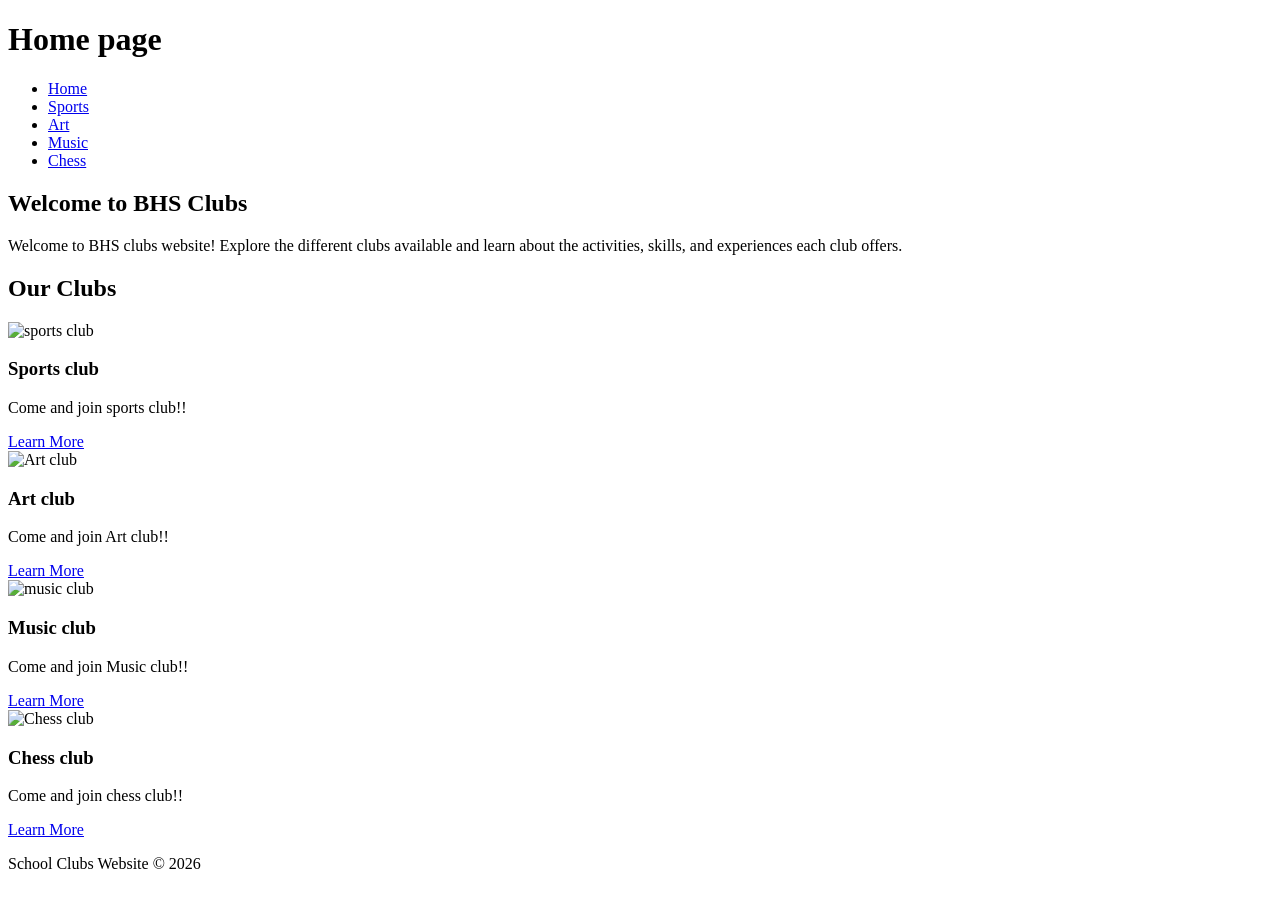
==== index.html @ 5710b96c "html files" ====
<!DOCTYPE html>
<html>

<head>
    <title>School Clubs - Home</title>

    <!-- Connects the HTML page to the CSS file -->
    <link rel="stylesheet" href="css/style.css">
</head>
<body>

<header>
    <h1>Home page</h1>
    <nav>
        <ul>
            <li><a href="index.html">Home</a></li>
            <li><a href="sports.html">Sports</a></li>
            <li><a href="art.html">Art</a></li>
            <li><a href="music.html">Music</a></li>
            <li><a href="chess.html">Chess</a></li>
        </ul>
    </nav>
</header>
<section>

    <h2>Welcome to BHS Clubs</h2>

    <p>
        Welcome to BHS clubs website! Explore the different
        clubs available and learn about the activities, skills,
        and experiences each club offers.
    </p>

</section>
<section>
    <h2> Our Clubs</h2>
    <div class="club-container">
        <div class="club-card">
            <img src ="images/sport.jpeg" alt="sports club">
            <h3>Sports club</h3>
            <p> Come and join sports club!!</p>
            <a class="button" href="sports.html">Learn More</a>
        </div>
        <div class="club-card">
            <img src="image/art.jpeg" alt="Art club">
            <h3>Art club</h3>
            <p> Come and join Art club!!</p>
            <a class="button" href="art.html">Learn More</a>
        </div>
        <div class="club-card">
            <img src="image/music.jpeg" alt="music club">
            <h3>Music club</h3>
            <p> Come and join Music club!!</p>
            <a class="button" href="music.html">Learn More</a>
        </div>
        <div class="club-card">
            <img src="image/chess.jpeg" alt="Chess club">
            <h3>Chess club</h3>
            <p> Come and join chess club!!</p>
            <a class="button" href="chess.html">Learn More</a>
        </div>
    </div>
</section>
<footer>
    <p>School Clubs Website &copy; 2026</p>
</footer>

</body>
</html>
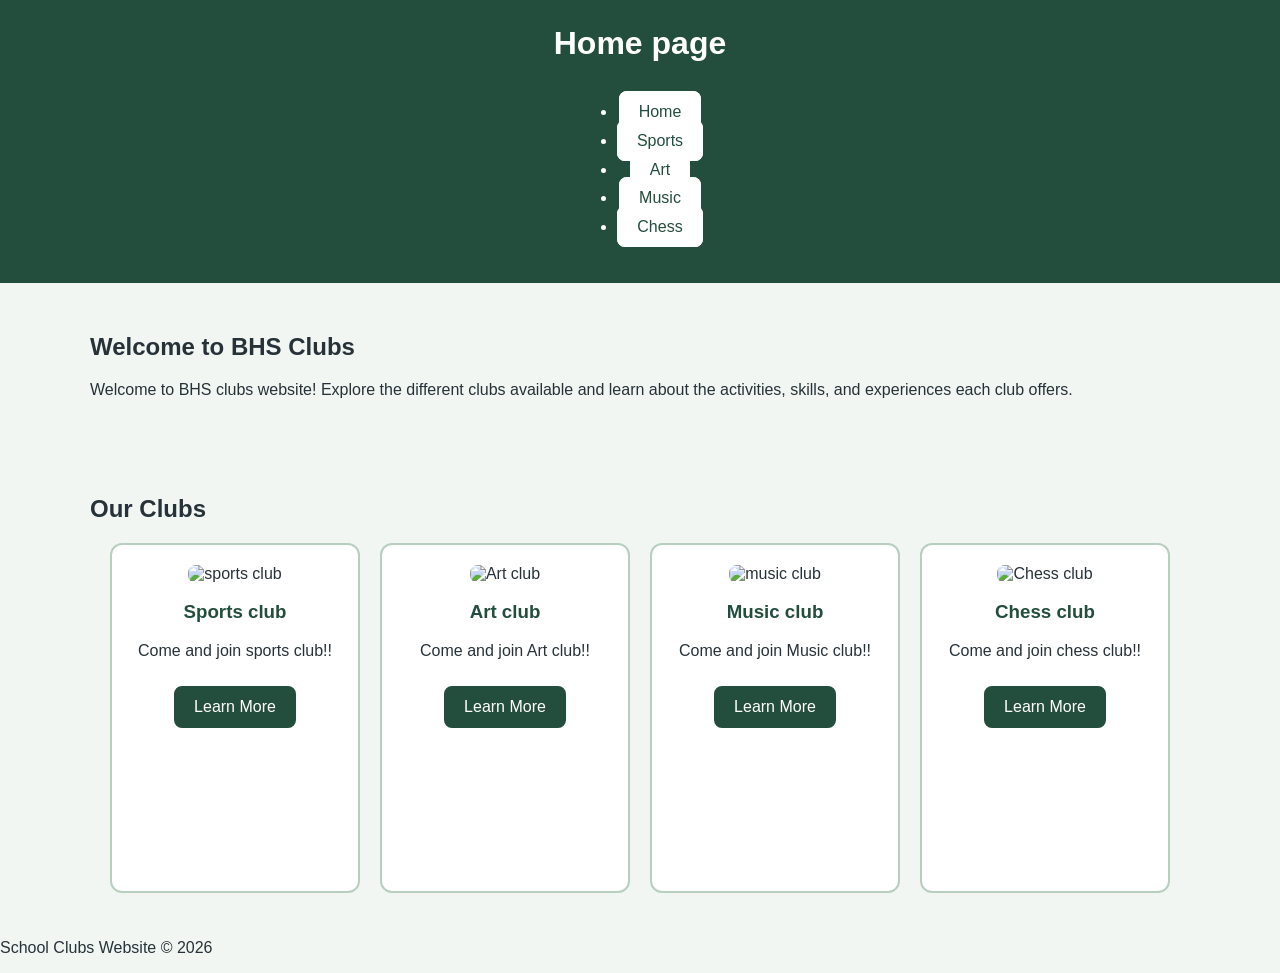
==== commit f89eb708: "html files" ====
--- a/index.html
+++ b/index.html
@@ -1,10 +1,9 @@
+<!-- Name: Kate Huang Purpose: this is the home page of the club website -->
 <!DOCTYPE html>
 <html>
 
 <head>
     <title>School Clubs - Home</title>
-
-    <!-- Connects the HTML page to the CSS file -->
     <link rel="stylesheet" href="css/style.css">
 </head>
 <body>
--- a/css/style.css
+++ b/css/style.css
@@ -0,0 +1,163 @@
+/*--------------------------------
+   General page styling
+--------------------------------- */
+
+body {
+    background-color: #f2f6f3;
+    color: #263238;
+    font-family: Arial, sans-serif;
+    margin: 0;
+}
+
+
+/* --------------------------------
+   Header
+--------------------------------- */
+
+header {
+    background-color: #234d3c;
+    color: white;
+    padding: 25px;
+    text-align: center;
+}
+
+header h1 {
+    margin: 0 0 20px 0;
+}
+
+
+/* --------------------------------
+   Navigation bar
+--------------------------------- */
+
+nav {
+    display: flex;
+    justify-content: center;
+    gap: 10px;
+    flex-wrap: wrap;
+}
+
+nav a {
+    background-color: #ffffff;
+    color: #234d3c;
+    text-decoration: none;
+    padding: 10px 18px;
+    border-radius: 8px;
+    border: 2px solid #ffffff;
+}
+
+
+/* --------------------------------
+   Sections
+--------------------------------- */
+
+section {
+    padding: 30px;
+    max-width: 1100px;
+    margin: auto;
+}
+
+.hero {
+    background-color: #dceee3;
+    text-align: center;
+    border-bottom: 2px solid #234d3c;
+}
+
+.hero h2 {
+    font-size: 30px;
+}
+
+
+/* --------------------------------
+   Club cards
+--------------------------------- */
+
+.club-container {
+    display: flex;
+    justify-content: center;
+    gap: 20px;
+    flex-wrap: wrap;
+}
+
+.club-card {
+    background-color: white;
+    width: 250px;
+    min-height: 350px;
+    padding: 20px;
+    border: 2px solid #b8cfc0;
+    border-radius: 12px;
+    text-align: center;
+    box-sizing: border-box;
+}
+
+.club-card img {
+    width: 100%;
+    height: 150px;
+    object-fit: cover;
+    border-radius: 8px;
+}
+
+.club-card h3 {
+    color: #234d3c;
+}
+
+
+/* --------------------------------
+   Buttons and links
+--------------------------------- */
+
+.button {
+    display: inline-block;
+    background-color: #234d3c;
+    color: white;
+    text-decoration: none;
+    padding: 10px 18px;
+    margin-top: 10px;
+    border-radius: 8px;
+    border: 2px solid #234d3c;
+}
+
+/* --------------------------------
+   Individual club pages
+--------------------------------- */
+
+.club-page {
+    background-color: white;
+    margin-top: 30px;
+    margin-bottom: 30px;
+    border: 2px solid #b8cfc0;
+    border-radius: 12px;
+}
+
+.club-page h2 {
+    color: #234d3c;
+}
+
+.club-page h3 {
+    color: #3b7258;
+}
+
+.club-page p {
+    line-height: 1.6;
+}
+
+
+/* Main club image */
+
+.main-image {
+    width: 500px;
+    max-width: 100%;
+    height: 300px;
+    object-fit: cover;
+    border: 3px solid #234d3c;
+    border-radius: 10px;
+}
+
+
+/* --------------------------------
+   Lists
+--------------------------------- */
+
+ul {
+    line-height: 1.8;
+}
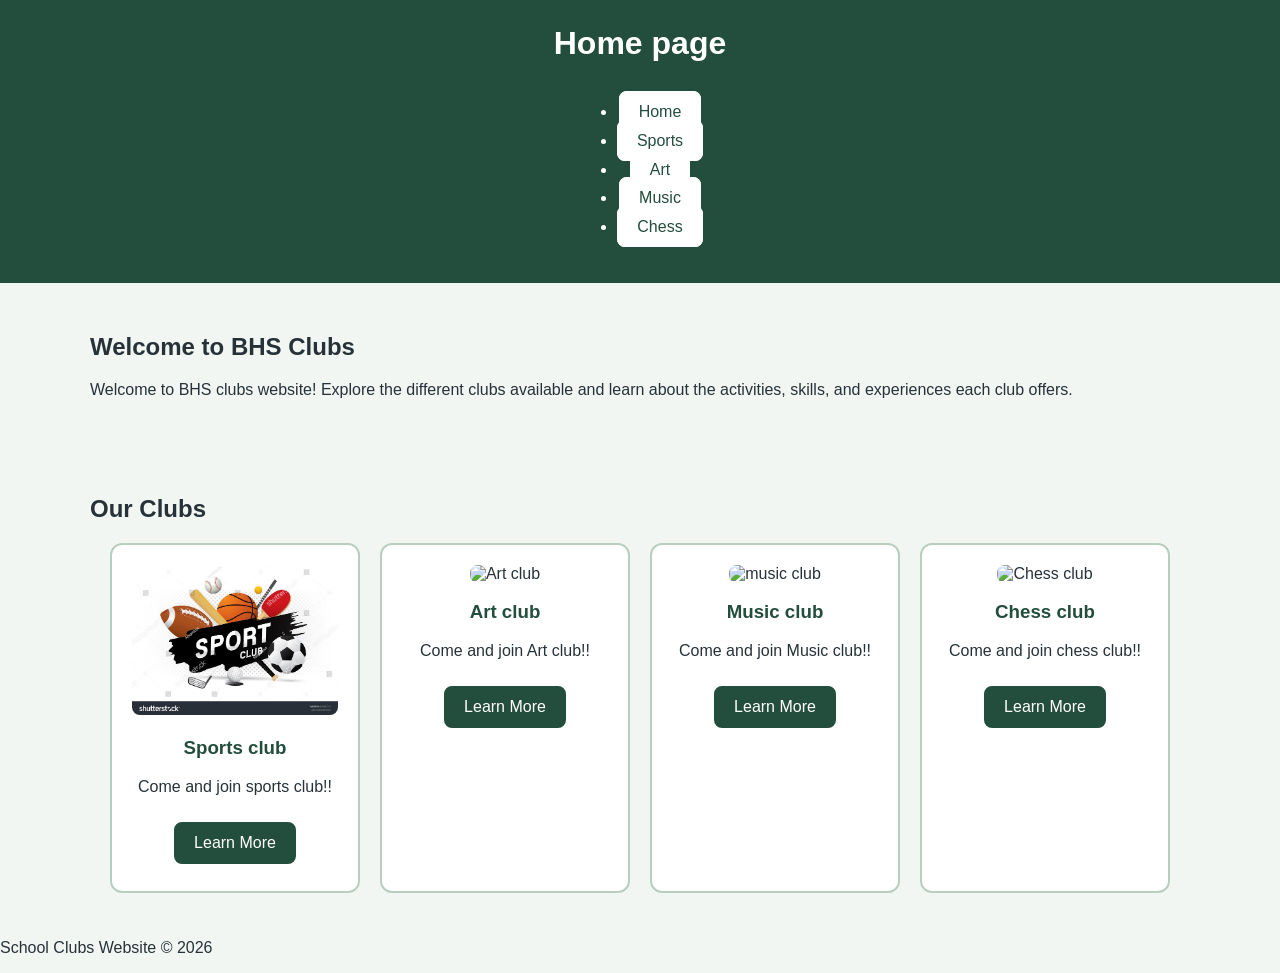
==== commit 55c562e4: "html files" ====
--- a/index.html
+++ b/index.html
@@ -1,4 +1,4 @@
-<!-- Name: Kate Huang Purpose: this is the home page of the club website -->
+<!-- Name: Kate Huang Purpose: this is the home page of the club website Date:9/03/2026 -->
 <!DOCTYPE html>
 <html>
 
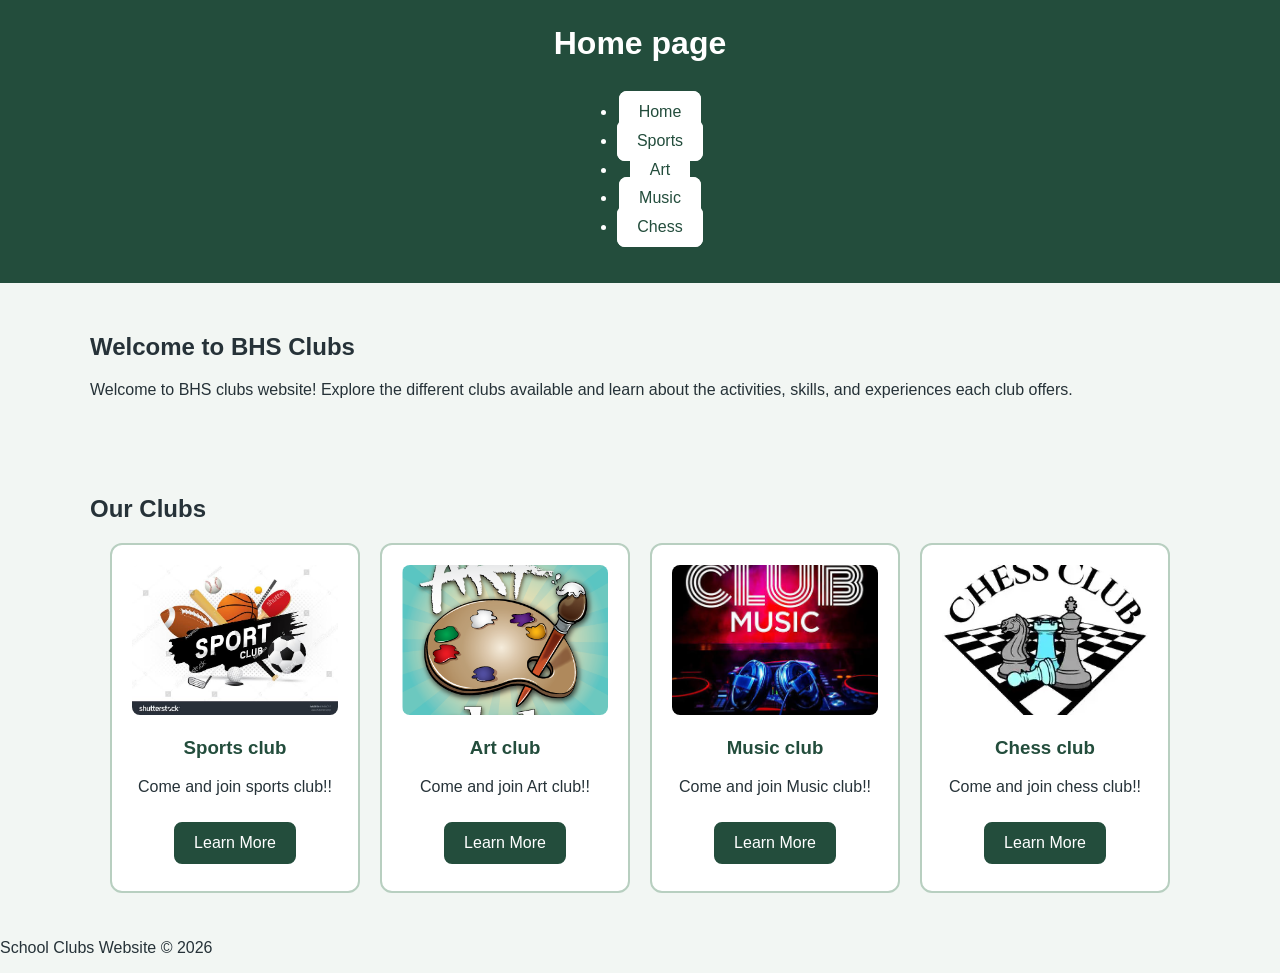
==== commit 3bb98a7d: "html files" ====
--- a/index.html
+++ b/index.html
@@ -41,19 +41,19 @@
             <a class="button" href="sports.html">Learn More</a>
         </div>
         <div class="club-card">
-            <img src="image/art.jpeg" alt="Art club">
+            <img src="images/art.jpeg" alt="Art club">
             <h3>Art club</h3>
             <p> Come and join Art club!!</p>
             <a class="button" href="art.html">Learn More</a>
         </div>
         <div class="club-card">
-            <img src="image/music.jpeg" alt="music club">
+            <img src="images/music.jpeg" alt="music club">
             <h3>Music club</h3>
             <p> Come and join Music club!!</p>
             <a class="button" href="music.html">Learn More</a>
         </div>
         <div class="club-card">
-            <img src="image/chess.jpeg" alt="Chess club">
+            <img src="images/chess.jpeg" alt="Chess club">
             <h3>Chess club</h3>
             <p> Come and join chess club!!</p>
             <a class="button" href="chess.html">Learn More</a>
